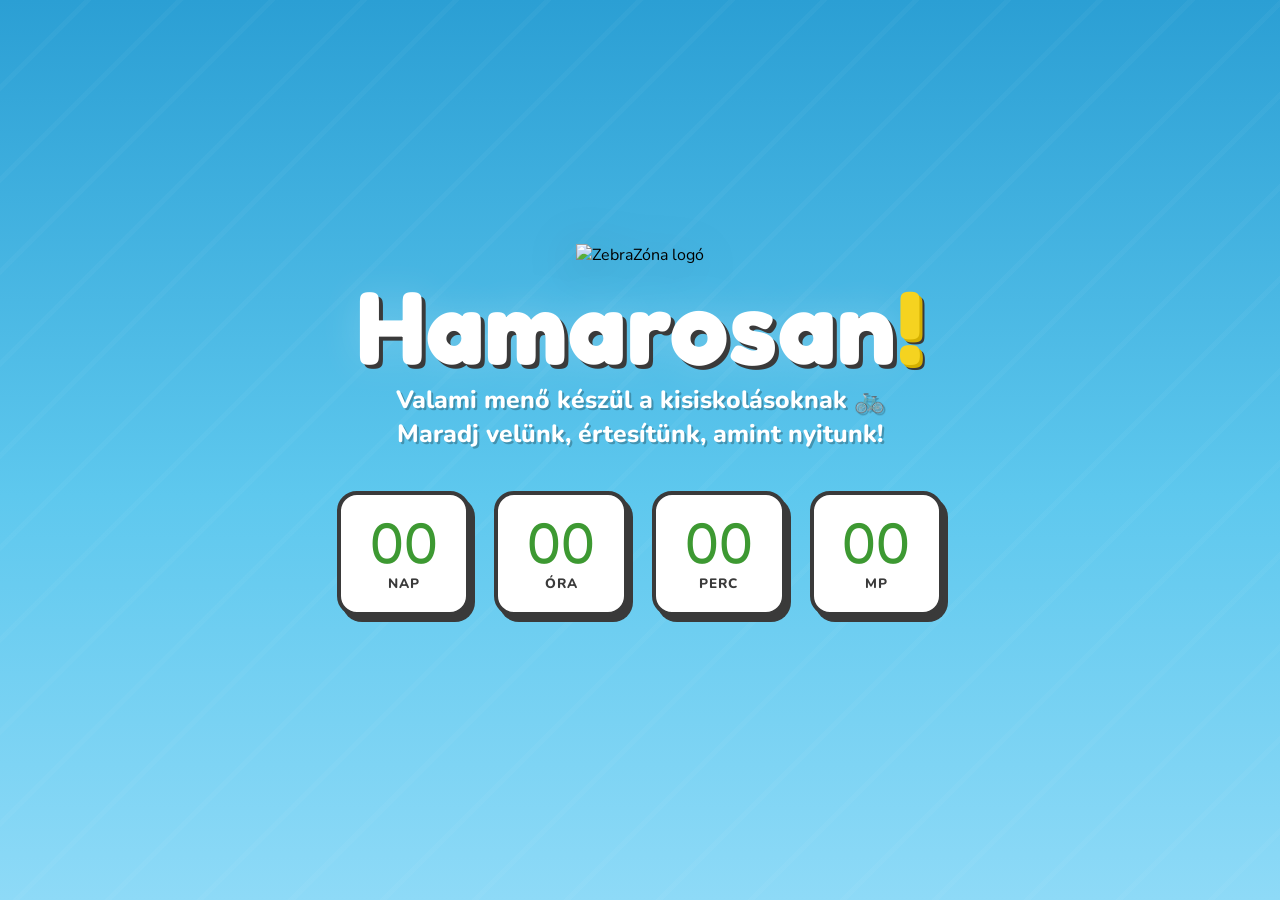
==== index.html @ c23fa12b "Update subheading for target audience" ====
<!DOCTYPE html>
<html lang="hu">
<head>
<meta charset="UTF-8">
<meta name="viewport" content="width=device-width, initial-scale=1.0">
<title>ZebraZóna – Hamarosan!</title>
<link href="https://fonts.googleapis.com/css2?family=Fredoka+One&family=Nunito:wght@400;600;700;800&display=swap" rel="stylesheet">
<style>
  :root {
    --sky: #3AABDE;
    --sky-dark: #1e8bbf;
    --green: #5BBD4A;
    --green-dark: #3d9932;
    --yellow: #F5D320;
    --yellow-dark: #d4b000;
    --gray-dark: #3a3a3a;
    --white: #ffffff;
    --road: #b0b0b0;
  }

  *, *::before, *::after { box-sizing: border-box; margin: 0; padding: 0; }

  body {
    font-family: 'Nunito', sans-serif;
    background: var(--sky);
    min-height: 100vh;
    overflow-x: hidden;
    position: relative;
  }

  /* ── Animated sky background ── */
  .sky-bg {
    position: fixed;
    inset: 0;
    background: linear-gradient(180deg, #2b9fd4 0%, #5ec8ee 55%, #8edaf7 100%);
    z-index: 0;
  }

  /* Clouds */
  .cloud {
    position: fixed;
    background: #fff;
    border-radius: 50px;
    opacity: 0.85;
    z-index: 1;
    animation: drift linear infinite;
  }
  .cloud::before, .cloud::after {
    content: '';
    position: absolute;
    background: #fff;
    border-radius: 50%;
  }
  .c1 { width: 140px; height: 45px; top: 8%; animation-duration: 28s; animation-delay: 0s; left: -160px; }
  .c1::before { width: 70px; height: 70px; top: -35px; left: 20px; }
  .c1::after  { width: 50px; height: 50px; top: -25px; left: 65px; }
  .c2 { width: 100px; height: 32px; top: 18%; animation-duration: 22s; animation-delay: -8s; left: -120px; }
  .c2::before { width: 55px; height: 55px; top: -28px; left: 15px; }
  .c2::after  { width: 40px; height: 40px; top: -18px; left: 50px; }
  .c3 { width: 180px; height: 55px; top: 5%; animation-duration: 35s; animation-delay: -18s; left: -200px; }
  .c3::before { width: 90px; height: 90px; top: -45px; left: 25px; }
  .c3::after  { width: 65px; height: 65px; top: -30px; left: 90px; }
  .c4 { width: 80px; height: 26px; top: 25%; animation-duration: 18s; animation-delay: -5s; left: -100px; }
  .c4::before { width: 42px; height: 42px; top: -22px; left: 10px; }
  .c4::after  { width: 30px; height: 30px; top: -14px; left: 38px; }

  @keyframes drift {
    from { transform: translateX(0); }
    to   { transform: translateX(calc(100vw + 250px)); }
  }

  /* ── Zebra stripes overlay (subtle) ── */
  .stripe-overlay {
    position: fixed;
    inset: 0;
    background: repeating-linear-gradient(
      135deg,
      transparent 0px,
      transparent 60px,
      rgba(255,255,255,0.03) 60px,
      rgba(255,255,255,0.03) 65px
    );
    z-index: 1;
    pointer-events: none;
  }

  /* ── Main layout ── */
  .page {
    position: relative;
    z-index: 10;
    min-height: 100vh;
    display: flex;
    flex-direction: column;
    align-items: center;
    justify-content: center;
    padding: 2rem 1rem;
    gap: 0;
  }

  /* ── Logo badge ── */
  .logo-wrap {
    animation: bounceIn 0.8s cubic-bezier(.36,1.6,.5,1) both;
    margin-bottom: 0.5rem;
  }
  .logo-wrap img {
    width: clamp(160px, 28vw, 260px);
    filter: drop-shadow(0 8px 24px rgba(0,0,0,0.28));
    transition: transform 0.3s;
  }
  .logo-wrap img:hover { transform: rotate(-4deg) scale(1.05); }

  @keyframes bounceIn {
    from { opacity: 0; transform: scale(0.4) translateY(40px); }
    to   { opacity: 1; transform: scale(1) translateY(0); }
  }

  /* ── Headline ── */
  .headline {
    font-family: 'Fredoka One', cursive;
    font-size: clamp(2.8rem, 9vw, 6.5rem);
    color: var(--white);
    text-align: center;
    line-height: 1;
    letter-spacing: 1px;
    text-shadow:
      4px 4px 0 var(--gray-dark),
      0 0 40px rgba(255,255,255,0.2);
    animation: slideDown 0.7s 0.3s cubic-bezier(.36,1.5,.5,1) both;
    margin-bottom: 0.3rem;
  }

  .headline span {
    color: var(--yellow);
    text-shadow:
      3px 3px 0 var(--yellow-dark),
      5px 5px 0 var(--gray-dark);
  }

  @keyframes slideDown {
    from { opacity: 0; transform: translateY(-50px); }
    to   { opacity: 1; transform: translateY(0); }
  }

  /* ── Sub ── */
  .sub {
    font-size: clamp(1.1rem, 3vw, 1.55rem);
    font-weight: 800;
    color: var(--white);
    text-align: center;
    text-shadow: 2px 2px 0 rgba(0,0,0,0.25);
    animation: slideDown 0.7s 0.5s cubic-bezier(.36,1.5,.5,1) both;
    margin-bottom: 2.5rem;
    max-width: 560px;
  }

  /* ── Countdown ── */
  .countdown-wrap {
    display: flex;
    gap: clamp(0.6rem, 2.5vw, 1.5rem);
    animation: fadeUp 0.6s 0.7s ease both;
    margin-bottom: 2.5rem;
    flex-wrap: wrap;
    justify-content: center;
  }

  .cd-block {
    background: var(--white);
    border: 4px solid var(--gray-dark);
    border-radius: 20px;
    padding: clamp(0.8rem, 2vw, 1.2rem) clamp(1rem, 3vw, 1.8rem);
    text-align: center;
    box-shadow: 5px 6px 0 var(--gray-dark);
    min-width: clamp(72px, 15vw, 110px);
    transition: transform 0.15s;
  }
  .cd-block:hover { transform: translateY(-4px) rotate(-2deg); }
  .cd-block:nth-child(even):hover { transform: translateY(-4px) rotate(2deg); }

  .cd-num {
    font-family: 'Fredoka One', cursive;
    font-size: clamp(2rem, 6vw, 3.6rem);
    color: var(--green-dark);
    line-height: 1;
    display: block;
    transition: transform 0.2s;
  }
  .cd-num.flip {
    animation: numFlip 0.3s ease;
  }
  @keyframes numFlip {
    0%   { transform: scaleY(1); }
    50%  { transform: scaleY(0); }
    100% { transform: scaleY(1); }
  }

  .cd-label {
    font-size: clamp(0.65rem, 1.5vw, 0.85rem);
    font-weight: 800;
    color: var(--gray-dark);
    text-transform: uppercase;
    letter-spacing: 1px;
    margin-top: 2px;
    display: block;
  }

  @keyframes fadeUp {
    from { opacity: 0; transform: translateY(30px); }
    to   { opacity: 1; transform: translateY(0); }
  }

  /* ── Responsive ── */
  @media (max-width: 480px) {
    .page { padding-top: 1.5rem; }
    .cd-block { padding: 0.6rem 0.9rem; border-radius: 14px; }
  }
</style>
</head>
<body>

<div class="sky-bg"></div>
<div class="stripe-overlay"></div>

<!-- Clouds -->
<div class="cloud c1"></div>
<div class="cloud c2"></div>
<div class="cloud c3"></div>
<div class="cloud c4"></div>

<!-- Main content -->
<main class="page">

  <div class="logo-wrap">
    <img src="zebrazona.png" alt="ZebraZóna logó">
  </div>

  <h1 class="headline">Hamarosan<span>!</span></h1>

  <p class="sub">Valami menő készül a kisiskolásoknak 🚲<br>Maradj velünk, értesítünk, amint nyitunk!</p>

  <!-- Countdown -->
  <div class="countdown-wrap">
    <div class="cd-block">
      <span class="cd-num" id="cd-days">00</span>
      <span class="cd-label">nap</span>
    </div>
    <div class="cd-block">
      <span class="cd-num" id="cd-hours">00</span>
      <span class="cd-label">óra</span>
    </div>
    <div class="cd-block">
      <span class="cd-num" id="cd-mins">00</span>
      <span class="cd-label">perc</span>
    </div>
    <div class="cd-block">
      <span class="cd-num" id="cd-secs">00</span>
      <span class="cd-label">mp</span>
    </div>
  </div>

</main>

<script>
  const LAUNCH = new Date('2026-05-03T24:00:00');

  function pad(n) { return String(n).padStart(2, '0'); }

  function animateFlip(el, newVal) {
    const formatted = pad(newVal);
    if (el.textContent !== formatted) {
      el.classList.remove('flip');
      void el.offsetWidth;
      el.classList.add('flip');
      el.textContent = formatted;
    }
  }

  function tick() {
    const now = new Date();
    const diff = LAUNCH - now;
    if (diff <= 0) {
      ['cd-days','cd-hours','cd-mins','cd-secs'].forEach(id => {
        document.getElementById(id).textContent = '00';
      });
      return;
    }
    animateFlip(document.getElementById('cd-days'),  Math.floor(diff / 86400000));
    animateFlip(document.getElementById('cd-hours'), Math.floor((diff % 86400000) / 3600000));
    animateFlip(document.getElementById('cd-mins'),  Math.floor((diff % 3600000)  / 60000));
    animateFlip(document.getElementById('cd-secs'),  Math.floor((diff % 60000)    / 1000));
  }

  tick();
  setInterval(tick, 1000);
</script>
</body>
</html>
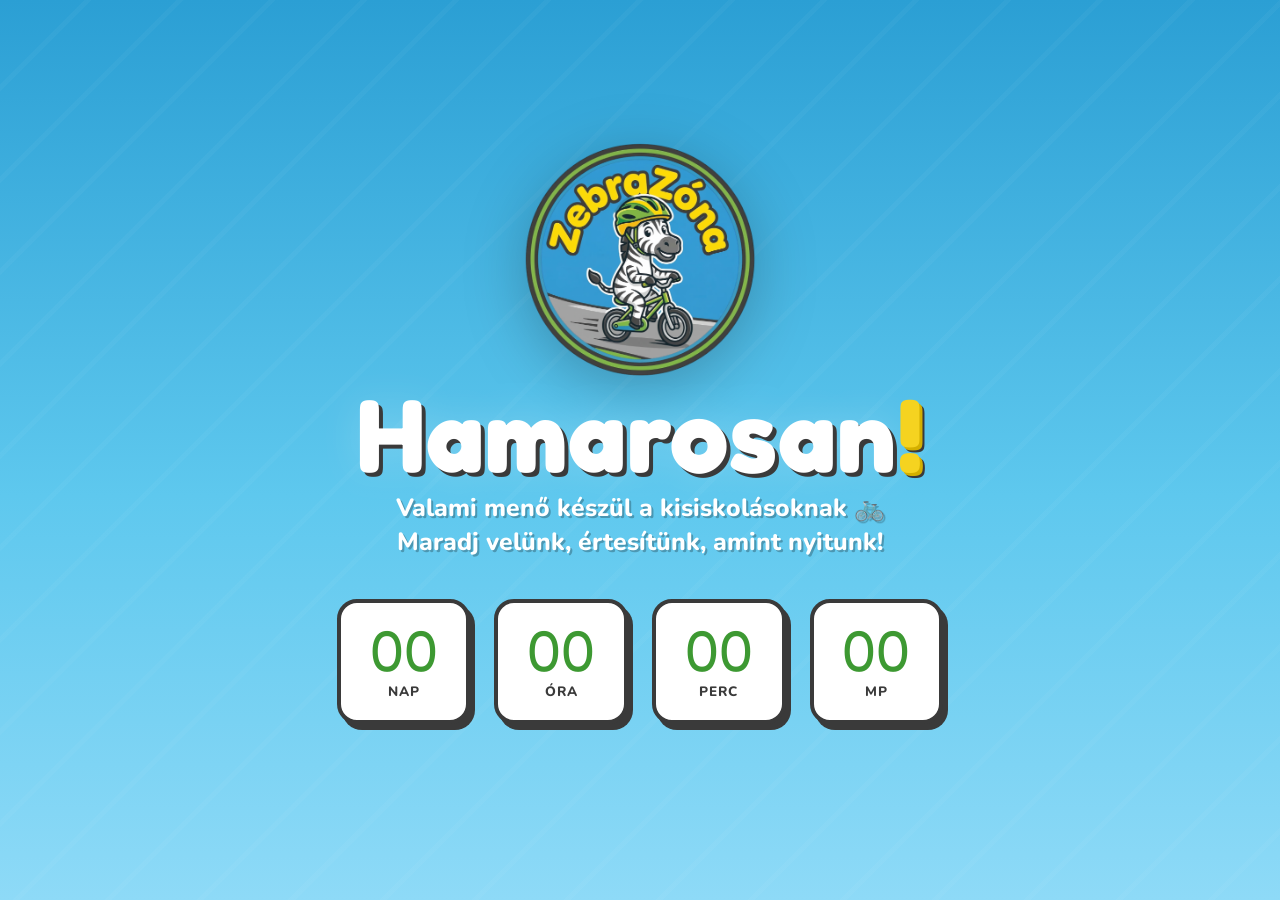
==== commit bbadbc6f: "Adjust logo styles and animation effects" ====
--- a/index.html
+++ b/index.html
@@ -100,17 +100,20 @@
   /* ── Logo badge ── */
   .logo-wrap {
     animation: bounceIn 0.8s cubic-bezier(.36,1.6,.5,1) both;
-    margin-bottom: 0.5rem;
+    margin-bottom: 0rem; /* Kevesebb hely a felirat előtt, hogy összetartozzon vele */
+    display: flex;
+    justify-content: center;
   }
   .logo-wrap img {
-    width: clamp(160px, 28vw, 260px);
-    filter: drop-shadow(0 8px 24px rgba(0,0,0,0.28));
-    transition: transform 0.3s;
+    /* Mobilon 220px, asztali gépen akár 450px széles is lehet */
+    width: clamp(220px, 45vw, 450px); 
+    filter: drop-shadow(0 12px 30px rgba(0,0,0,0.25));
+    transition: transform 0.3s cubic-bezier(0.175, 0.885, 0.32, 1.275);
   }
   .logo-wrap img:hover { transform: rotate(-4deg) scale(1.05); }
 
   @keyframes bounceIn {
-    from { opacity: 0; transform: scale(0.4) translateY(40px); }
+    from { opacity: 0; transform: scale(0.6) translateY(40px); }
     to   { opacity: 1; transform: scale(1) translateY(0); }
   }
 
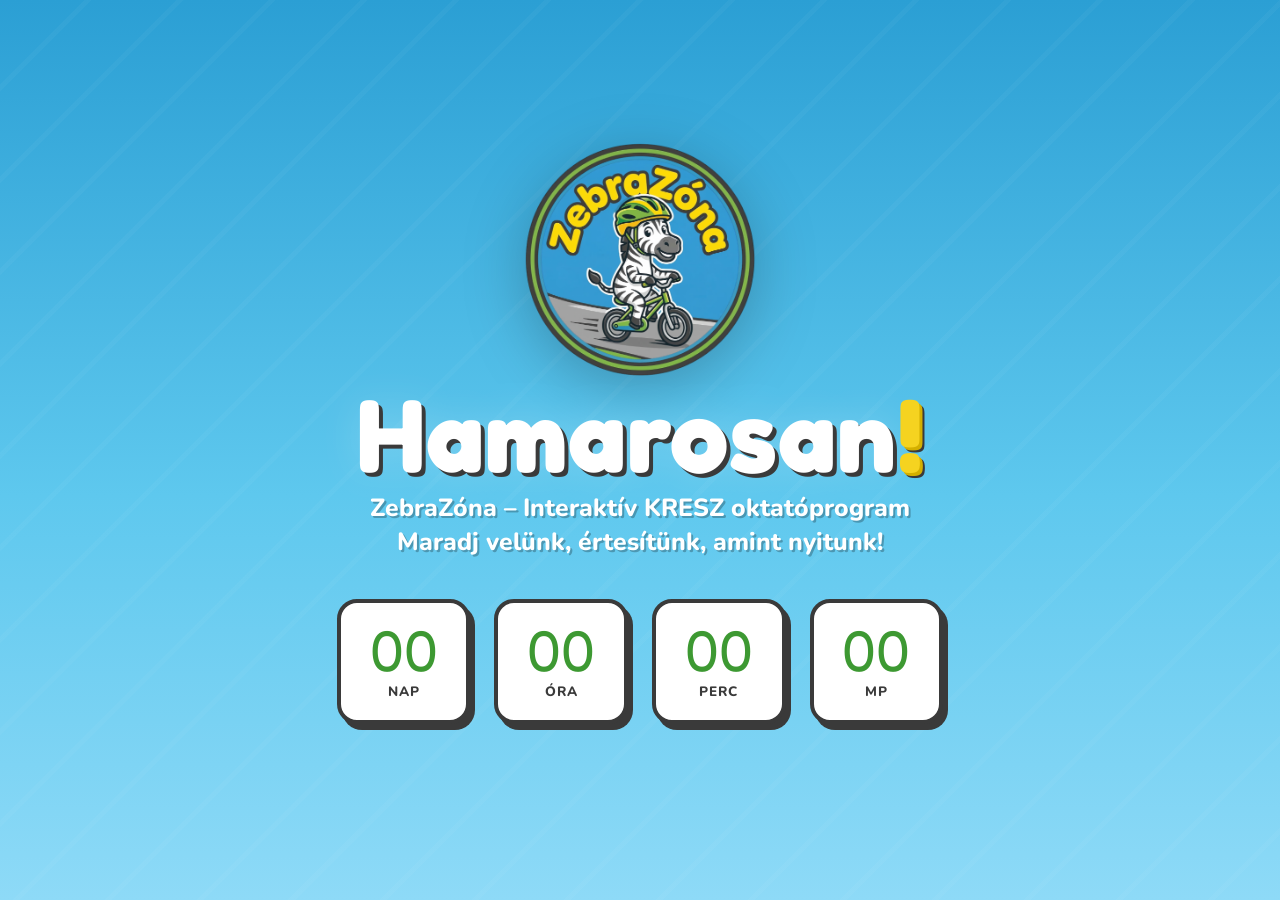
==== commit 3109b6c7: "Update subheading text for upcoming program" ====
--- a/index.html
+++ b/index.html
@@ -238,7 +238,7 @@
 
   <h1 class="headline">Hamarosan<span>!</span></h1>
 
-  <p class="sub">Valami menő készül a kisiskolásoknak 🚲<br>Maradj velünk, értesítünk, amint nyitunk!</p>
+  <p class="sub">ZebraZóna – Interaktív KRESZ oktatóprogram<br>Maradj velünk, értesítünk, amint nyitunk!</p>
 
   <!-- Countdown -->
   <div class="countdown-wrap">
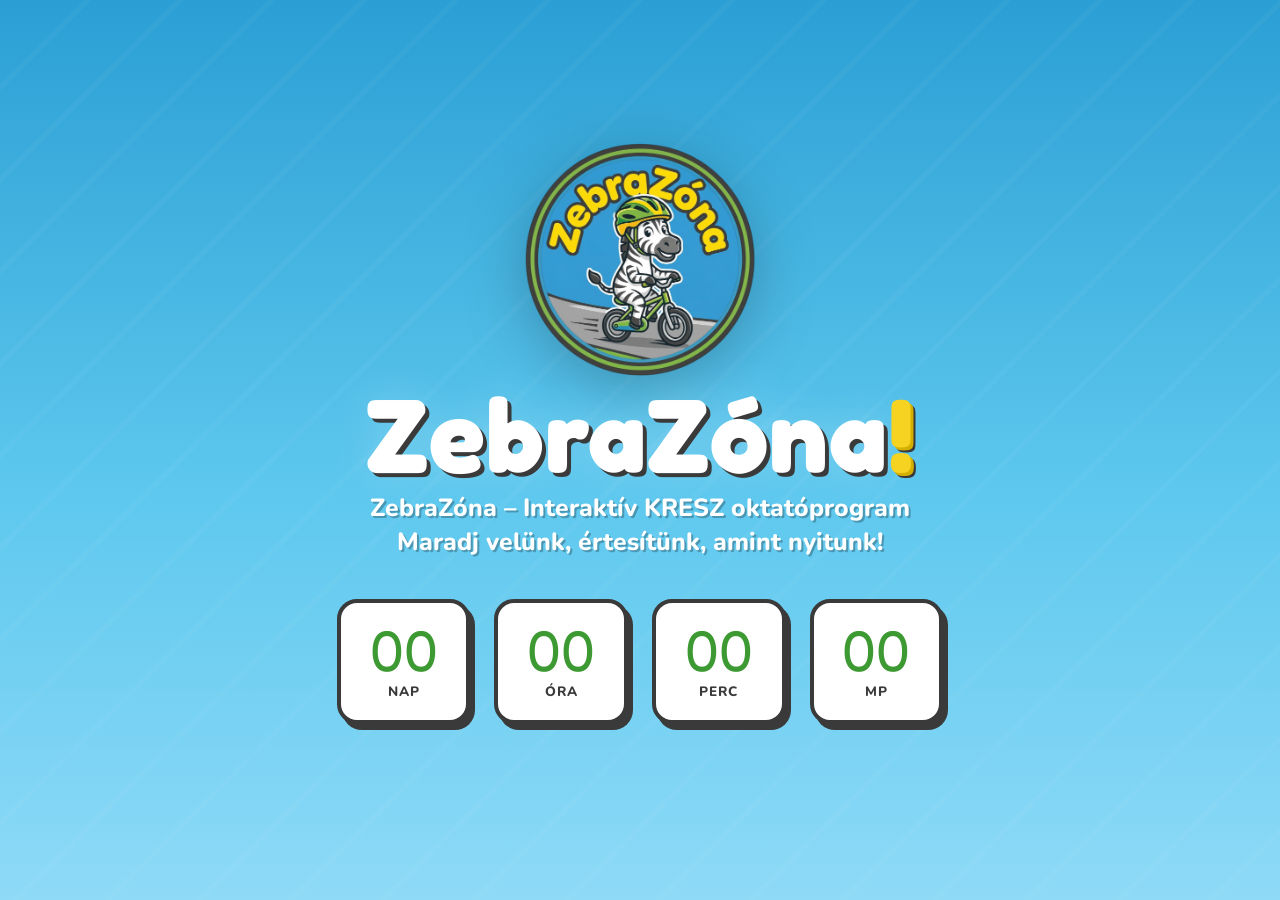
==== commit 27807a79: "Update headline text to 'ZebraZóna'" ====
--- a/index.html
+++ b/index.html
@@ -236,7 +236,7 @@
     <img src="zebrazona.png" alt="ZebraZóna logó">
   </div>
 
-  <h1 class="headline">Hamarosan<span>!</span></h1>
+  <h1 class="headline">ZebraZóna<span>!</span></h1>
 
   <p class="sub">ZebraZóna – Interaktív KRESZ oktatóprogram<br>Maradj velünk, értesítünk, amint nyitunk!</p>
 
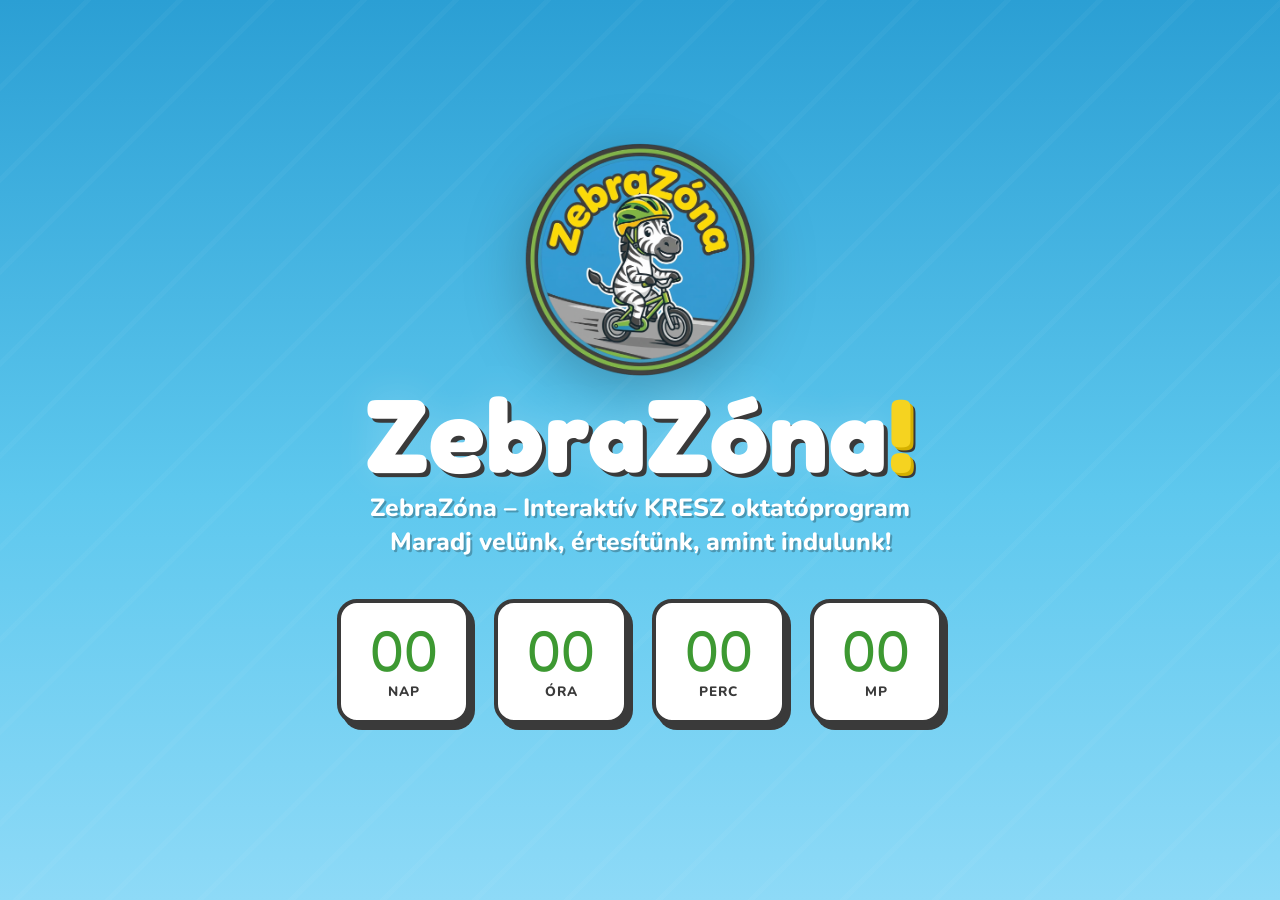
==== commit 97490453: "Update subheading text for clarity" ====
--- a/index.html
+++ b/index.html
@@ -238,7 +238,7 @@
 
   <h1 class="headline">ZebraZóna<span>!</span></h1>
 
-  <p class="sub">ZebraZóna – Interaktív KRESZ oktatóprogram<br>Maradj velünk, értesítünk, amint nyitunk!</p>
+  <p class="sub">ZebraZóna – Interaktív KRESZ oktatóprogram<br>Maradj velünk, értesítünk, amint indulunk!</p>
 
   <!-- Countdown -->
   <div class="countdown-wrap">
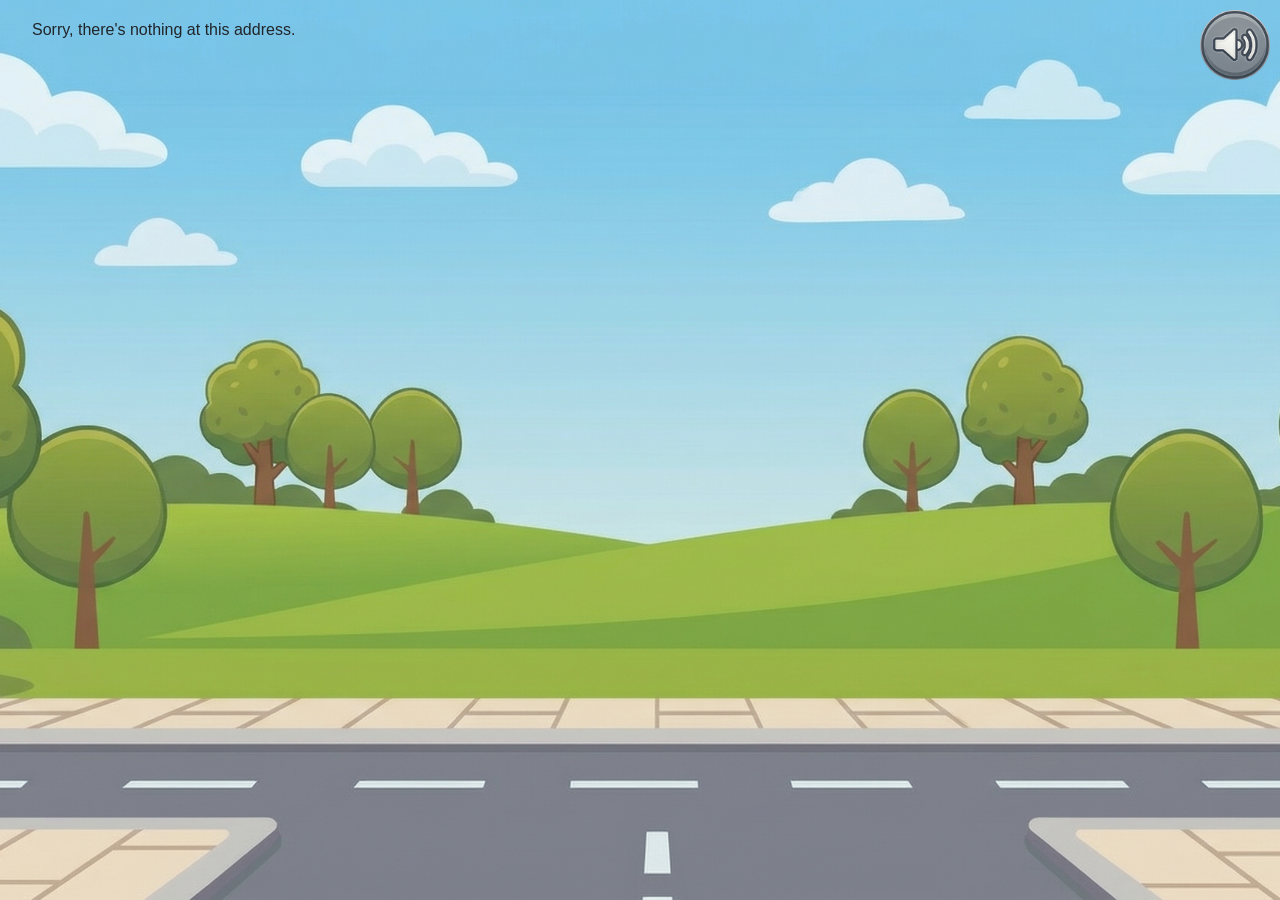
==== commit 6174c275: "Weboldal feltöltése Végleges weboldal feltöltése" ====
--- a/index.html
+++ b/index.html
@@ -1,299 +1,80 @@
 <!DOCTYPE html>
-<html lang="hu">
+<html lang="en">
+
 <head>
-<meta charset="UTF-8">
-<meta name="viewport" content="width=device-width, initial-scale=1.0">
-<title>ZebraZóna – Hamarosan!</title>
-<link href="https://fonts.googleapis.com/css2?family=Fredoka+One&family=Nunito:wght@400;600;700;800&display=swap" rel="stylesheet">
-<style>
-  :root {
-    --sky: #3AABDE;
-    --sky-dark: #1e8bbf;
-    --green: #5BBD4A;
-    --green-dark: #3d9932;
-    --yellow: #F5D320;
-    --yellow-dark: #d4b000;
-    --gray-dark: #3a3a3a;
-    --white: #ffffff;
-    --road: #b0b0b0;
-  }
+    <meta charset="utf-8" />
+    <meta name="viewport" content="width=device-width, initial-scale=1.0" />
+    <title>ZebraZona</title>
+    <base href="/" />
+    <link rel="stylesheet" href="css/bootstrap/bootstrap.min.css" />
+    <link rel="stylesheet" href="css/app.css" />
+    <link rel="icon" type="image/png" href="favicon.png" />
+    <link href="ZebraZona.styles.css" rel="stylesheet" />
+</head>
 
-  *, *::before, *::after { box-sizing: border-box; margin: 0; padding: 0; }
+<body>
+    <div id="app">
+        <svg class="loading-progress">
+            <circle r="40%" cx="50%" cy="50%" />
+            <circle r="40%" cx="50%" cy="50%" />
+        </svg>
+        <div class="loading-progress-text"></div>
+    </div>
 
-  body {
-    font-family: 'Nunito', sans-serif;
-    background: var(--sky);
-    min-height: 100vh;
-    overflow-x: hidden;
-    position: relative;
-  }
+    <div id="blazor-error-ui">
+        An unhandled error has occurred.
+        <a href="" class="reload">Reload</a>
+        <a class="dismiss">🗙</a>
+    </div>
+    <audio id="bg-music" loop>
+        <source src="audio/bg.mp3" type="audio/mpeg">
+    </audio>
+    <audio id="click-sound">
+        <source src="audio/click.mp3" type="audio/mpeg">
+    </audio>
 
-  /* ── Animated sky background ── */
-  .sky-bg {
-    position: fixed;
-    inset: 0;
-    background: linear-gradient(180deg, #2b9fd4 0%, #5ec8ee 55%, #8edaf7 100%);
-    z-index: 0;
-  }
+    <script>
+        window.audioHelper = {
+            isMuted: false,
 
-  /* Clouds */
-  .cloud {
-    position: fixed;
-    background: #fff;
-    border-radius: 50px;
-    opacity: 0.85;
-    z-index: 1;
-    animation: drift linear infinite;
-  }
-  .cloud::before, .cloud::after {
-    content: '';
-    position: absolute;
-    background: #fff;
-    border-radius: 50%;
-  }
-  .c1 { width: 140px; height: 45px; top: 8%; animation-duration: 28s; animation-delay: 0s; left: -160px; }
-  .c1::before { width: 70px; height: 70px; top: -35px; left: 20px; }
-  .c1::after  { width: 50px; height: 50px; top: -25px; left: 65px; }
-  .c2 { width: 100px; height: 32px; top: 18%; animation-duration: 22s; animation-delay: -8s; left: -120px; }
-  .c2::before { width: 55px; height: 55px; top: -28px; left: 15px; }
-  .c2::after  { width: 40px; height: 40px; top: -18px; left: 50px; }
-  .c3 { width: 180px; height: 55px; top: 5%; animation-duration: 35s; animation-delay: -18s; left: -200px; }
-  .c3::before { width: 90px; height: 90px; top: -45px; left: 25px; }
-  .c3::after  { width: 65px; height: 65px; top: -30px; left: 90px; }
-  .c4 { width: 80px; height: 26px; top: 25%; animation-duration: 18s; animation-delay: -5s; left: -100px; }
-  .c4::before { width: 42px; height: 42px; top: -22px; left: 10px; }
-  .c4::after  { width: 30px; height: 30px; top: -14px; left: 38px; }
+            playBg: function () {
+                if (this.isMuted) return;
 
-  @keyframes drift {
-    from { transform: translateX(0); }
-    to   { transform: translateX(calc(100vw + 250px)); }
-  }
+                const audio = document.getElementById('bg-music');
+                if (audio) {
+                    audio.volume = 0.3;
+                    audio.play();
+                }
+            },
 
-  /* ── Zebra stripes overlay (subtle) ── */
-  .stripe-overlay {
-    position: fixed;
-    inset: 0;
-    background: repeating-linear-gradient(
-      135deg,
-      transparent 0px,
-      transparent 60px,
-      rgba(255,255,255,0.03) 60px,
-      rgba(255,255,255,0.03) 65px
-    );
-    z-index: 1;
-    pointer-events: none;
-  }
+            playClick: function () {
+                if (this.isMuted) return;
 
-  /* ── Main layout ── */
-  .page {
-    position: relative;
-    z-index: 10;
-    min-height: 100vh;
-    display: flex;
-    flex-direction: column;
-    align-items: center;
-    justify-content: center;
-    padding: 2rem 1rem;
-    gap: 0;
-  }
+                const audio = document.getElementById('click-sound');
+                if (audio) {
+                    audio.currentTime = 0;
+                    audio.play();
+                }
+            },
 
-  /* ── Logo badge ── */
-  .logo-wrap {
-    animation: bounceIn 0.8s cubic-bezier(.36,1.6,.5,1) both;
-    margin-bottom: 0rem; /* Kevesebb hely a felirat előtt, hogy összetartozzon vele */
-    display: flex;
-    justify-content: center;
-  }
-  .logo-wrap img {
-    /* Mobilon 220px, asztali gépen akár 450px széles is lehet */
-    width: clamp(220px, 45vw, 450px); 
-    filter: drop-shadow(0 12px 30px rgba(0,0,0,0.25));
-    transition: transform 0.3s cubic-bezier(0.175, 0.885, 0.32, 1.275);
-  }
-  .logo-wrap img:hover { transform: rotate(-4deg) scale(1.05); }
+            toggleMute: function () {
+                this.isMuted = !this.isMuted;
 
-  @keyframes bounceIn {
-    from { opacity: 0; transform: scale(0.6) translateY(40px); }
-    to   { opacity: 1; transform: scale(1) translateY(0); }
-  }
+                const bg = document.getElementById('bg-music');
 
-  /* ── Headline ── */
-  .headline {
-    font-family: 'Fredoka One', cursive;
-    font-size: clamp(2.8rem, 9vw, 6.5rem);
-    color: var(--white);
-    text-align: center;
-    line-height: 1;
-    letter-spacing: 1px;
-    text-shadow:
-      4px 4px 0 var(--gray-dark),
-      0 0 40px rgba(255,255,255,0.2);
-    animation: slideDown 0.7s 0.3s cubic-bezier(.36,1.5,.5,1) both;
-    margin-bottom: 0.3rem;
-  }
+                if (bg) {
+                    if (this.isMuted) {
+                        bg.pause();
+                    } else {
+                        bg.play();
+                    }
+                }
 
-  .headline span {
-    color: var(--yellow);
-    text-shadow:
-      3px 3px 0 var(--yellow-dark),
-      5px 5px 0 var(--gray-dark);
-  }
+                return this.isMuted;
+            }
+        };
+    </script>
+    <script src="_framework/blazor.webassembly.js"></script>
+</body>
 
-  @keyframes slideDown {
-    from { opacity: 0; transform: translateY(-50px); }
-    to   { opacity: 1; transform: translateY(0); }
-  }
-
-  /* ── Sub ── */
-  .sub {
-    font-size: clamp(1.1rem, 3vw, 1.55rem);
-    font-weight: 800;
-    color: var(--white);
-    text-align: center;
-    text-shadow: 2px 2px 0 rgba(0,0,0,0.25);
-    animation: slideDown 0.7s 0.5s cubic-bezier(.36,1.5,.5,1) both;
-    margin-bottom: 2.5rem;
-    max-width: 560px;
-  }
-
-  /* ── Countdown ── */
-  .countdown-wrap {
-    display: flex;
-    gap: clamp(0.6rem, 2.5vw, 1.5rem);
-    animation: fadeUp 0.6s 0.7s ease both;
-    margin-bottom: 2.5rem;
-    flex-wrap: wrap;
-    justify-content: center;
-  }
-
-  .cd-block {
-    background: var(--white);
-    border: 4px solid var(--gray-dark);
-    border-radius: 20px;
-    padding: clamp(0.8rem, 2vw, 1.2rem) clamp(1rem, 3vw, 1.8rem);
-    text-align: center;
-    box-shadow: 5px 6px 0 var(--gray-dark);
-    min-width: clamp(72px, 15vw, 110px);
-    transition: transform 0.15s;
-  }
-  .cd-block:hover { transform: translateY(-4px) rotate(-2deg); }
-  .cd-block:nth-child(even):hover { transform: translateY(-4px) rotate(2deg); }
-
-  .cd-num {
-    font-family: 'Fredoka One', cursive;
-    font-size: clamp(2rem, 6vw, 3.6rem);
-    color: var(--green-dark);
-    line-height: 1;
-    display: block;
-    transition: transform 0.2s;
-  }
-  .cd-num.flip {
-    animation: numFlip 0.3s ease;
-  }
-  @keyframes numFlip {
-    0%   { transform: scaleY(1); }
-    50%  { transform: scaleY(0); }
-    100% { transform: scaleY(1); }
-  }
-
-  .cd-label {
-    font-size: clamp(0.65rem, 1.5vw, 0.85rem);
-    font-weight: 800;
-    color: var(--gray-dark);
-    text-transform: uppercase;
-    letter-spacing: 1px;
-    margin-top: 2px;
-    display: block;
-  }
-
-  @keyframes fadeUp {
-    from { opacity: 0; transform: translateY(30px); }
-    to   { opacity: 1; transform: translateY(0); }
-  }
-
-  /* ── Responsive ── */
-  @media (max-width: 480px) {
-    .page { padding-top: 1.5rem; }
-    .cd-block { padding: 0.6rem 0.9rem; border-radius: 14px; }
-  }
-</style>
-</head>
-<body>
-
-<div class="sky-bg"></div>
-<div class="stripe-overlay"></div>
-
-<!-- Clouds -->
-<div class="cloud c1"></div>
-<div class="cloud c2"></div>
-<div class="cloud c3"></div>
-<div class="cloud c4"></div>
-
-<!-- Main content -->
-<main class="page">
-
-  <div class="logo-wrap">
-    <img src="zebrazona.png" alt="ZebraZóna logó">
-  </div>
-
-  <h1 class="headline">ZebraZóna<span>!</span></h1>
-
-  <p class="sub">ZebraZóna – Interaktív KRESZ oktatóprogram<br>Maradj velünk, értesítünk, amint indulunk!</p>
-
-  <!-- Countdown -->
-  <div class="countdown-wrap">
-    <div class="cd-block">
-      <span class="cd-num" id="cd-days">00</span>
-      <span class="cd-label">nap</span>
-    </div>
-    <div class="cd-block">
-      <span class="cd-num" id="cd-hours">00</span>
-      <span class="cd-label">óra</span>
-    </div>
-    <div class="cd-block">
-      <span class="cd-num" id="cd-mins">00</span>
-      <span class="cd-label">perc</span>
-    </div>
-    <div class="cd-block">
-      <span class="cd-num" id="cd-secs">00</span>
-      <span class="cd-label">mp</span>
-    </div>
-  </div>
-
-</main>
-
-<script>
-  const LAUNCH = new Date('2026-05-03T24:00:00');
-
-  function pad(n) { return String(n).padStart(2, '0'); }
-
-  function animateFlip(el, newVal) {
-    const formatted = pad(newVal);
-    if (el.textContent !== formatted) {
-      el.classList.remove('flip');
-      void el.offsetWidth;
-      el.classList.add('flip');
-      el.textContent = formatted;
-    }
-  }
-
-  function tick() {
-    const now = new Date();
-    const diff = LAUNCH - now;
-    if (diff <= 0) {
-      ['cd-days','cd-hours','cd-mins','cd-secs'].forEach(id => {
-        document.getElementById(id).textContent = '00';
-      });
-      return;
-    }
-    animateFlip(document.getElementById('cd-days'),  Math.floor(diff / 86400000));
-    animateFlip(document.getElementById('cd-hours'), Math.floor((diff % 86400000) / 3600000));
-    animateFlip(document.getElementById('cd-mins'),  Math.floor((diff % 3600000)  / 60000));
-    animateFlip(document.getElementById('cd-secs'),  Math.floor((diff % 60000)    / 1000));
-  }
-
-  tick();
-  setInterval(tick, 1000);
-</script>
-</body>
 </html>
--- a/css/app.css
+++ b/css/app.css
@@ -0,0 +1,104 @@
+html, body {
+    font-family: 'Helvetica Neue', Helvetica, Arial, sans-serif;
+    background-color: lightblue;
+}
+
+h1:focus {
+    outline: none;
+}
+
+a, .btn-link {
+    color: #0071c1;
+}
+
+.btn-primary {
+    color: #fff;
+    background-color: #1b6ec2;
+    border-color: #1861ac;
+}
+
+.btn:focus, .btn:active:focus, .btn-link.nav-link:focus, .form-control:focus, .form-check-input:focus {
+  box-shadow: 0 0 0 0.1rem white, 0 0 0 0.25rem #258cfb;
+}
+
+.content {
+    padding-top: 1.1rem;
+}
+
+.valid.modified:not([type=checkbox]) {
+    outline: 1px solid #26b050;
+}
+
+.invalid {
+    outline: 1px solid red;
+}
+
+.validation-message {
+    color: red;
+}
+
+#blazor-error-ui {
+    background: lightyellow;
+    bottom: 0;
+    box-shadow: 0 -1px 2px rgba(0, 0, 0, 0.2);
+    display: none;
+    left: 0;
+    padding: 0.6rem 1.25rem 0.7rem 1.25rem;
+    position: fixed;
+    width: 100%;
+    z-index: 1000;
+}
+
+    #blazor-error-ui .dismiss {
+        cursor: pointer;
+        position: absolute;
+        right: 0.75rem;
+        top: 0.5rem;
+    }
+
+.blazor-error-boundary {
+    background: url([data-uri]) no-repeat 1rem/1.8rem, #b32121;
+    padding: 1rem 1rem 1rem 3.7rem;
+    color: white;
+}
+
+    .blazor-error-boundary::after {
+        content: "An error has occurred."
+    }
+
+.loading-progress {
+    position: relative;
+    display: block;
+    width: 8rem;
+    height: 8rem;
+    margin: 20vh auto 1rem auto;
+}
+
+    .loading-progress circle {
+        fill: none;
+        stroke: #e0e0e0;
+        stroke-width: 0.6rem;
+        transform-origin: 50% 50%;
+        transform: rotate(-90deg);
+    }
+
+        .loading-progress circle:last-child {
+            stroke: #1b6ec2;
+            stroke-dasharray: calc(3.141 * var(--blazor-load-percentage, 0%) * 0.8), 500%;
+            transition: stroke-dasharray 0.05s ease-in-out;
+        }
+
+.loading-progress-text {
+    position: absolute;
+    text-align: center;
+    font-weight: bold;
+    inset: calc(20vh + 3.25rem) 0 auto 0.2rem;
+}
+
+    .loading-progress-text:after {
+        content: var(--blazor-load-percentage-text, "Loading");
+    }
+
+code {
+    color: #c02d76;
+}
--- a/ZebraZona.styles.css
+++ b/ZebraZona.styles.css
@@ -0,0 +1,418 @@
+/* /Layout/MainLayout.razor.rz.scp.css */
+.page[b-qwv4zmcahf] {
+    position: relative;
+    display: flex;
+    flex-direction: column;
+}
+.sound-button[b-qwv4zmcahf] {
+    position: absolute;
+    right:10px;
+    top:10px;
+    width: 70px;
+    cursor: pointer;
+    user-select: none;
+    z-index: 2;
+}
+    .sound-button:hover[b-qwv4zmcahf] {
+        transform: scale(1.05);
+        filter: brightness(1.1);
+    }
+main[b-qwv4zmcahf] {
+    flex: 1;
+    width: 100vw;
+    height: 100vh;
+    background-image: url('/images/bg.webp');
+    background-size: cover; /* teljes kit�lt�s */
+    background-position: center;
+    background-repeat: no-repeat;
+}
+
+
+@media (max-width: 640.98px) {
+    .top-row[b-qwv4zmcahf] {
+        justify-content: space-between;
+    }
+
+    .top-row[b-qwv4zmcahf]  a, .top-row[b-qwv4zmcahf]  .btn-link {
+        margin-left: 0;
+    }
+}
+
+@media (min-width: 641px) {
+    .page[b-qwv4zmcahf] {
+        flex-direction: row;
+    }
+
+    .sidebar[b-qwv4zmcahf] {
+        width: 250px;
+        height: 100vh;
+        position: sticky;
+        top: 0;
+    }
+
+    .top-row[b-qwv4zmcahf] {
+        position: sticky;
+        top: 0;
+        z-index: 1;
+    }
+
+    .top-row.auth[b-qwv4zmcahf]  a:first-child {
+        flex: 1;
+        text-align: right;
+        width: 0;
+    }
+
+    .top-row[b-qwv4zmcahf], article[b-qwv4zmcahf] {
+        padding-left: 2rem !important;
+        padding-right: 1.5rem !important;
+    }
+}
+/* /Pages/Home.razor.rz.scp.css */
+html[b-lsu1sbe3gp], body[b-lsu1sbe3gp] {
+    margin: 0;
+    padding: 0;
+    height: 100%;
+}
+
+.home-container[b-lsu1sbe3gp] {
+    position: fixed; /* FONTOS: teljes képernyő fix */
+    top: 0;
+    left: 0;
+    width: 100vw;
+    height: 100vh;
+}
+
+.overlay[b-lsu1sbe3gp] {
+    width: 100%;
+    height: 100%;
+    background: rgba(0, 0, 0, 0.35);
+    display: flex;
+    justify-content: center;
+    align-items: center;
+}
+
+.center-box[b-lsu1sbe3gp] {
+    display: flex;
+    flex-direction: column;
+    align-items: center;
+    justify-content: center;
+    gap: 20px;
+}
+
+/* LOGO – MEGNÖVELVE */
+.logo[b-lsu1sbe3gp] {
+    width: 450px; /* <-- EZ LETT NAGYOBB */
+    max-width: 90%; /* mobilon ne lógjon ki */
+}
+
+/* START KÉP */
+.start-image[b-lsu1sbe3gp] {
+    width: 260px;
+    max-width: 60%;
+    cursor: pointer;
+    transition: transform 0.15s ease, filter 0.15s ease;
+}
+
+    .start-image:hover[b-lsu1sbe3gp] {
+        transform: scale(1.05);
+        filter: brightness(1.1);
+    }
+
+    .start-image:active[b-lsu1sbe3gp] {
+        transform: scale(0.95);
+        filter: brightness(0.9);
+    }
+/* /Pages/Learning.razor.rz.scp.css */
+.menu-container[b-euglcxkz4v] {
+    position: fixed; /* FONTOS: teljes képernyő fix */
+    top: 0;
+    left: 0;
+    width: 100vw;
+    height: 100vh;
+}
+
+.overlay[b-euglcxkz4v] {
+    width: 100%;
+    height: 100%;
+    background: rgba(0, 0, 0, 0.35);
+    display: flex;
+    justify-content: center;
+    align-items: center;
+}
+
+.quiz-container[b-euglcxkz4v] {
+    display: flex;
+    flex-direction: column;
+    align-items: center;
+    justify-content: center;
+    gap: 4px;
+}
+
+
+
+/* FELSŐ KÉP */
+
+.content-image[b-euglcxkz4v] {
+    margin-top: 10px;
+    width: 320px;
+    height: auto;
+    display: block;
+    margin-left: auto;
+    margin-right: auto;
+    border: 4px solid #333;
+    padding: 5px;
+    background-color: #111;
+}
+/* FRAME WRAPPER (itt lesz overlay) */
+.frame-wrapper[b-euglcxkz4v] {
+    position: relative;
+    top: -70px;
+    width: 1020px;
+    display: flex;
+    justify-content: center;
+}
+
+/* FRAME KÉP */
+.frame-image[b-euglcxkz4v] {
+    width: 1120px;
+    height: auto;
+    display: block;
+}
+
+/* OVERLAY SZÖVEG */
+.overlay-text[b-euglcxkz4v] {
+    position: absolute;
+    top: 80px;
+    width: 90%;
+    margin: 10px;
+    z-index: 2;
+    font-family: "Comic Sans MS", cursive;
+    pointer-events: none;
+}
+
+/* GOMB SOR */
+.button-row[b-euglcxkz4v] {
+    display: flex;
+    justify-content: space-between;
+    width: 420px;
+    margin-top: 1px;
+    bottom: 0;
+}
+
+/* GOMB */
+.nav-button[b-euglcxkz4v] {
+    width: 90px;
+    cursor: pointer;
+}
+/* Gombok */
+.nav-button[b-euglcxkz4v] {
+    width: 90px;
+    cursor: pointer;
+    user-select: none;
+}
+
+    .nav-button.disabled[b-euglcxkz4v] {
+        opacity: 0.4;
+        pointer-events: none;
+        cursor: default;
+    }
+
+    .nav-button:hover[b-euglcxkz4v] {
+        transform: scale(1.05);
+        filter: brightness(1.1);
+    }
+/* /Pages/Menu.razor.rz.scp.css */
+
+.menu-container[b-h9okz1lsht] {
+    position: fixed; /* FONTOS: teljes képernyő fix */
+    top: 0;
+    left: 0;
+    width: 100vw;
+    height: 100vh;
+}
+
+.overlay[b-h9okz1lsht] {
+    width: 100%;
+    height: 100%;
+    background: rgba(0, 0, 0, 0.35);
+    display: flex;
+    justify-content: center;
+    align-items: center;
+}
+
+.center-box[b-h9okz1lsht] {
+    display: flex;
+    flex-direction: column;
+    align-items: center;
+    justify-content: center;
+    gap: 20px;
+}
+
+/* LOGO – MEGNÖVELVE */
+.logo[b-h9okz1lsht] {
+    width: 450px; /* <-- EZ LETT NAGYOBB */
+    max-width: 90%; /* mobilon ne lógjon ki */
+}
+
+/* START KÉP */
+.button-wrapper[b-h9okz1lsht] {
+    position: relative;
+    display: inline-block;
+    cursor: pointer;
+}
+
+.button-image[b-h9okz1lsht] {
+    width: 300px;
+    display: block;
+    cursor: pointer;
+    transition: transform 0.15s ease, filter 0.15s ease;
+}
+
+
+
+    .button-image:active[b-h9okz1lsht] {
+        transform: scale(0.95);
+        filter: brightness(0.9);
+    }
+/* SZÖVEG A KÉP KÖZEPÉN */
+.button-text[b-h9okz1lsht] {
+    position: absolute;
+    top: 40%;
+    left: 50%;
+    transform: translate(-50%, -50%);
+    font-family: "Comic Sans MS", cursive;
+    font-size: 28px;
+    font-weight: bold;
+    color: white;
+    pointer-events: none; /* fontos: kattintás átmegy */
+    user-select: none;
+}
+
+.button-image:hover[b-h9okz1lsht] {
+    transform: scale(1.05);
+    filter: brightness(1.1);
+}
+/* /Pages/Quiz.razor.rz.scp.css */
+.menu-container[b-eld0ktassm] {
+    position: fixed; /* FONTOS: teljes képernyő fix */
+    top: 0;
+    left: 0;
+    width: 100vw;
+    height: 100vh;
+}
+.overlay[b-eld0ktassm] {
+    width: 100%;
+    height: 100%;
+    background: rgba(0, 0, 0, 0.35);
+    display: flex;
+    justify-content: center;
+    align-items: center;
+}
+.quiz-container[b-eld0ktassm] {
+    display: flex;
+    flex-direction: column;
+    align-items: center;
+    justify-content: center;
+    gap: 4px;
+}
+
+/* FELSŐ KÉP */
+.question-image[b-eld0ktassm] {
+    margin-top: 10px;
+    width: auto;
+    height: 300px;
+    display: block;
+    margin-left: auto;
+    margin-right: auto;
+    border: 4px solid #333;
+    padding: 5px;
+    background-color: #111;
+}
+/* OVERLAY SZÖVEG */
+.question-text[b-eld0ktassm] {
+    position: relative;
+    width: 90%;
+    margin: 10px;
+    z-index: 2;
+    font-family: "Comic Sans MS", cursive;
+    pointer-events: none;
+}
+
+
+/* Gombok */
+.button-image[b-eld0ktassm] {
+    width: 600px;
+    height:100px;
+    cursor: pointer;
+    user-select: none;
+}
+    .button-image.disabled[b-eld0ktassm] {
+        opacity: 0.4;
+        pointer-events: none;
+        cursor: default;
+    }
+    .button-image:hover[b-eld0ktassm] {
+        transform: scale(1.05);
+        filter: brightness(1.1);
+    }
+
+.button-wrapper[b-eld0ktassm] {
+    position: relative;
+    display: inline-block;
+    cursor: pointer;
+}
+
+.button-text[b-eld0ktassm] {
+    position: absolute;
+    top: 20%;
+    left: 1%;
+    text-align: center;
+    font-family: "Comic Sans MS", cursive;
+    font-size: 28px;
+    font-weight: bold;
+    color: white;
+    pointer-events: none; /* fontos: kattintás átmegy */
+    user-select: none;
+    width: 600px;
+}
+   
+    .nav-button[b-eld0ktassm] {
+        width: 90px;
+        cursor: pointer;
+        user-select: none;
+    }
+.button-text.disabled[b-eld0ktassm],
+.nav-button.disabled[b-eld0ktassm] {
+    opacity: 0.4;
+    pointer-events: none;
+    cursor: default;
+}
+    .nav-button:hover[b-eld0ktassm] {
+        transform: scale(1.05);
+        filter: brightness(1.1);
+    }
+
+.question-text[b-eld0ktassm] {
+    background-color: darkblue;
+    padding: 10px;
+    border: 4px solid #fff;
+}
+
+.title-text[b-eld0ktassm],
+.question-text[b-eld0ktassm] {
+    font-family: "Comic Sans MS", cursive;
+    font-size: 28px;
+    font-weight: bold;
+    color: white;
+    width: auto;
+    pointer-events: none; /* fontos: kattintás átmegy */
+    user-select: none;
+}
+
+.button-row[b-eld0ktassm] {
+    display: flex;
+    justify-content: center;
+    width: 420px;
+    margin-top: 1px;
+    bottom: 0;
+}
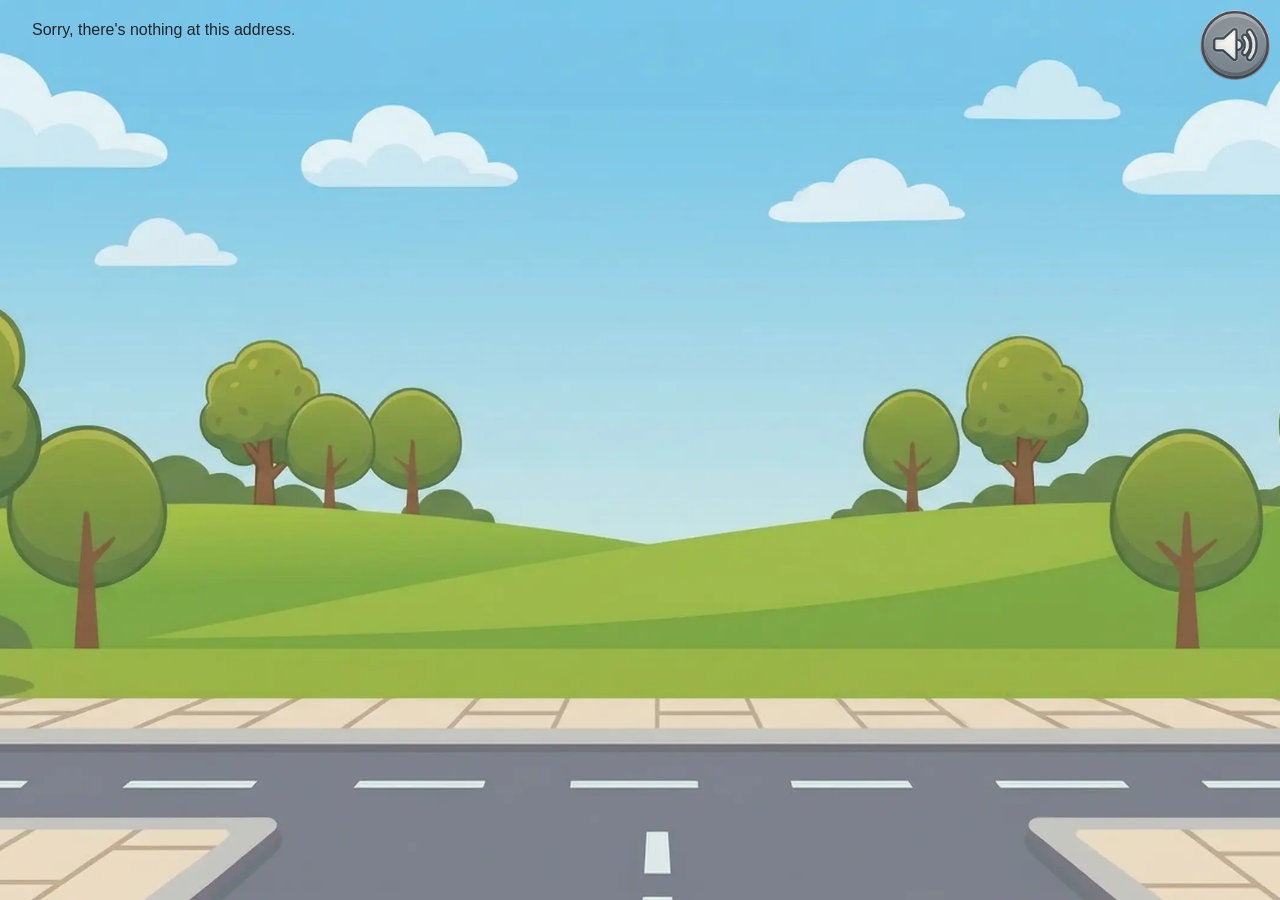
==== commit e454ab29: "optimalizalas kepek optimalizalas" ====
(no text change in the page or its own stylesheets)
